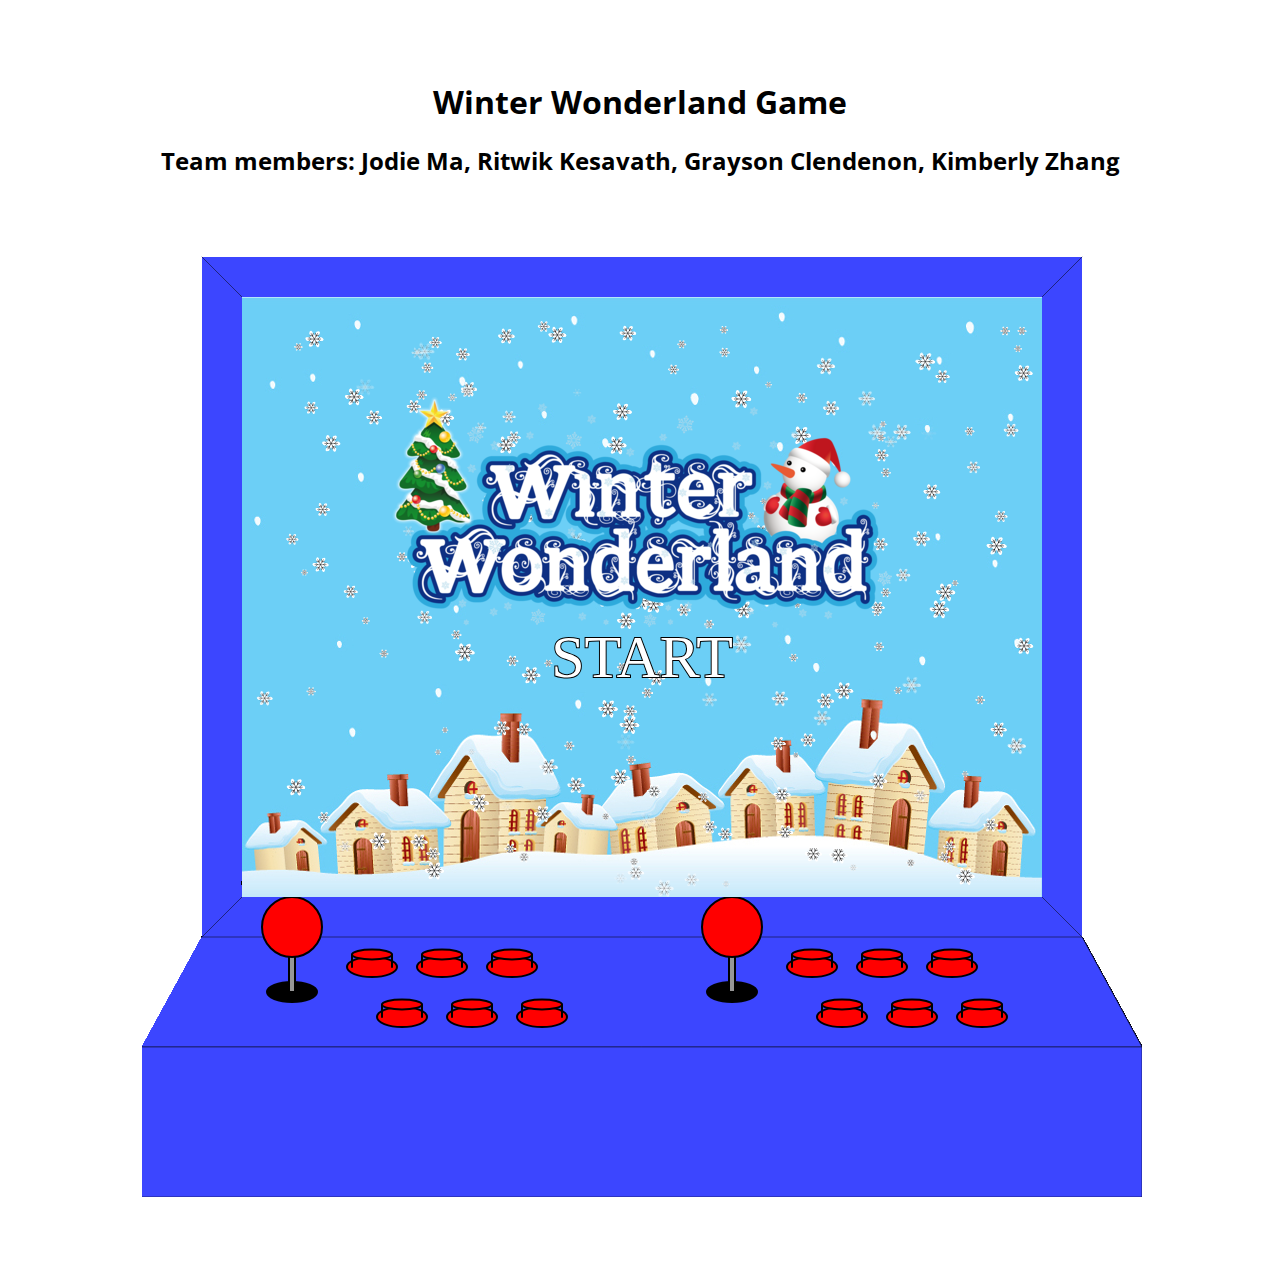
==== index.html @ 7ebbd22d "Updated html/js file" ====
<!DOCTYPE html>
<html>
<head>
   <title>Winter Wonderland Game</title>
   <link href="https://fonts.googleapis.com/css?family=Open+Sans:300" rel="stylesheet">
   <style>
        body {
            background: white;
            color: black;
            font-size: 12pt;
            font-family: 'Open Sans', sans-serif;
            margin: 80px;
        }
   </style>
</head>
<body> 
    <center>
    <h1>
       Winter Wonderland Game 
    </h1>
    <h2>
        Team members: Jodie Ma, Ritwik Kesavath, Grayson Clendenon, Kimberly Zhang
    </h2>
    <p>
        <script language="javascript" type="text/javascript" src="libraries/p5.js"></script>
        <script language="javascript" type="text/javascript" src="libraries/p5.sound.js"></script>
    </p>

    <div align="center">
    <script language="javascript" type="text/javascript" src="game.js"></script>
    </center>
    <!--img src="StoryBoardSketch.jpg" alt="Reference" style="width:500px;height:667px;"-->
    <!--img src="spaceinvaders.jpg" alt="Reference" style="width:480px;height:360px;"-->
    <!--img src="snowinvade.jpg" alt="Reference" style="width:307px;height:512px;"-->

    <embed src="frosty.mp3" autostart="true" loop="true" hidden="true"></embed>

    <style> body { text-align: center; } </style>
</body>
</center>
</html>
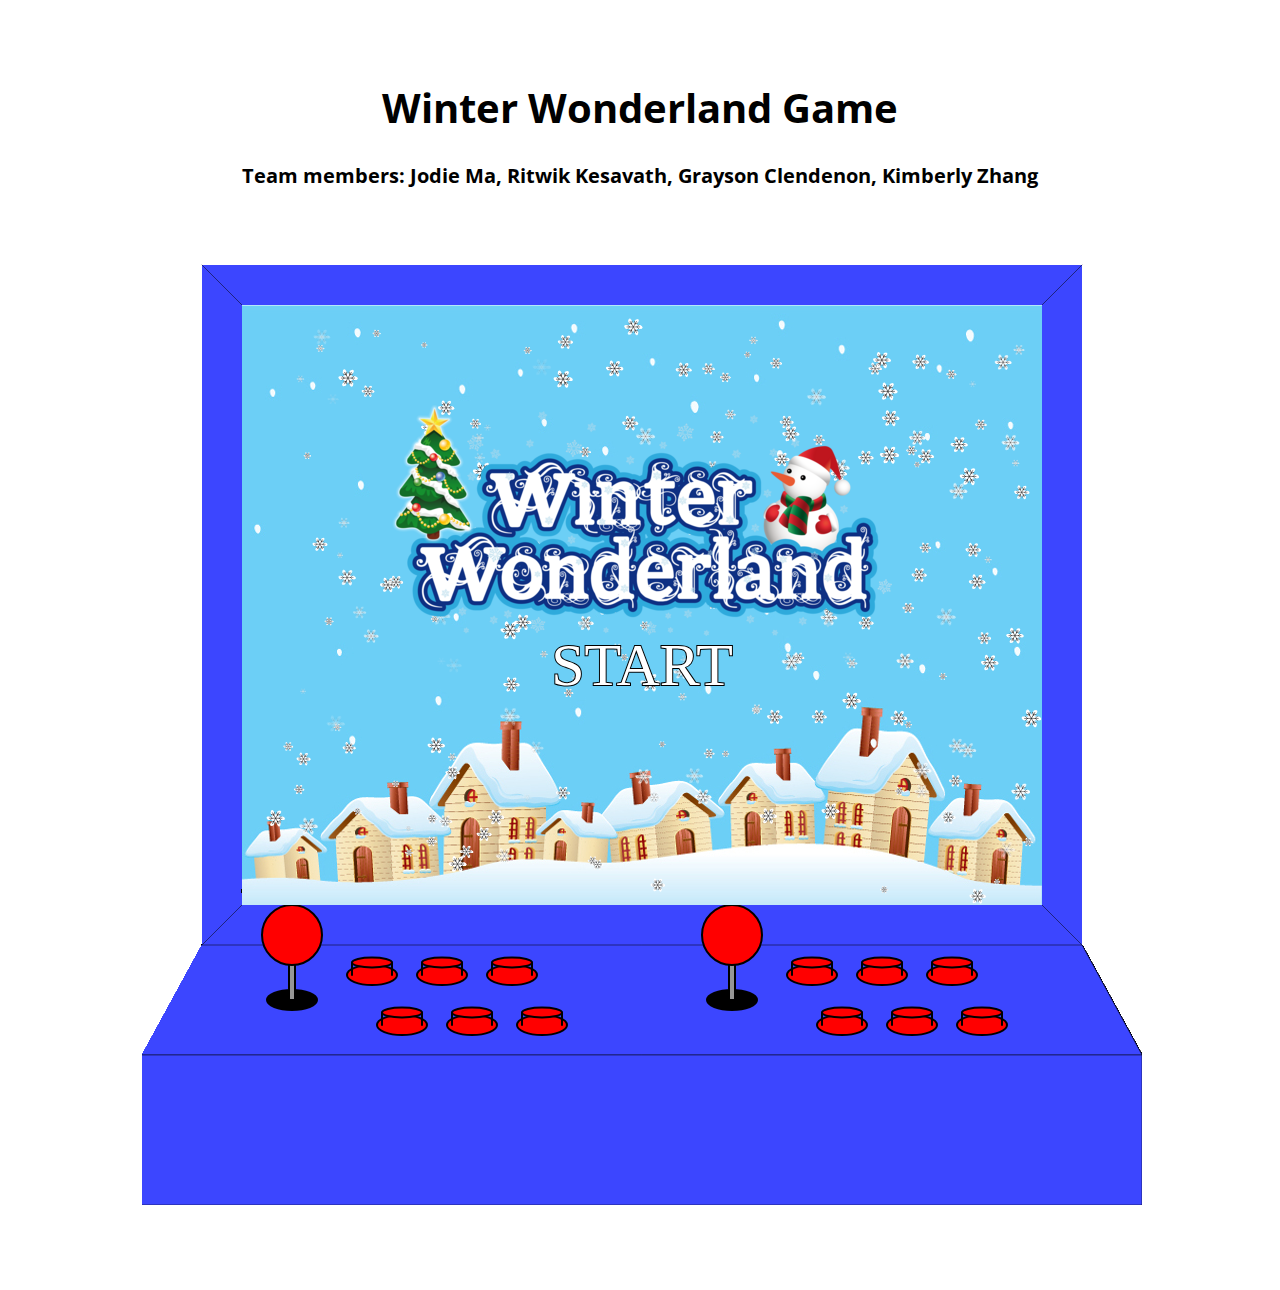
==== commit 73a4090b: "updated html file" ====
--- a/index.html
+++ b/index.html
@@ -8,9 +8,16 @@
         body {
             background: white;
             color: black;
-            font-size: 12pt;
             font-family: 'Open Sans', sans-serif;
             margin: 80px;
+        }
+
+        h1 {
+            font-size: 30pt;
+        }
+
+        h2 {
+            font-size: 15pt;
         }
    </style>
 </head>
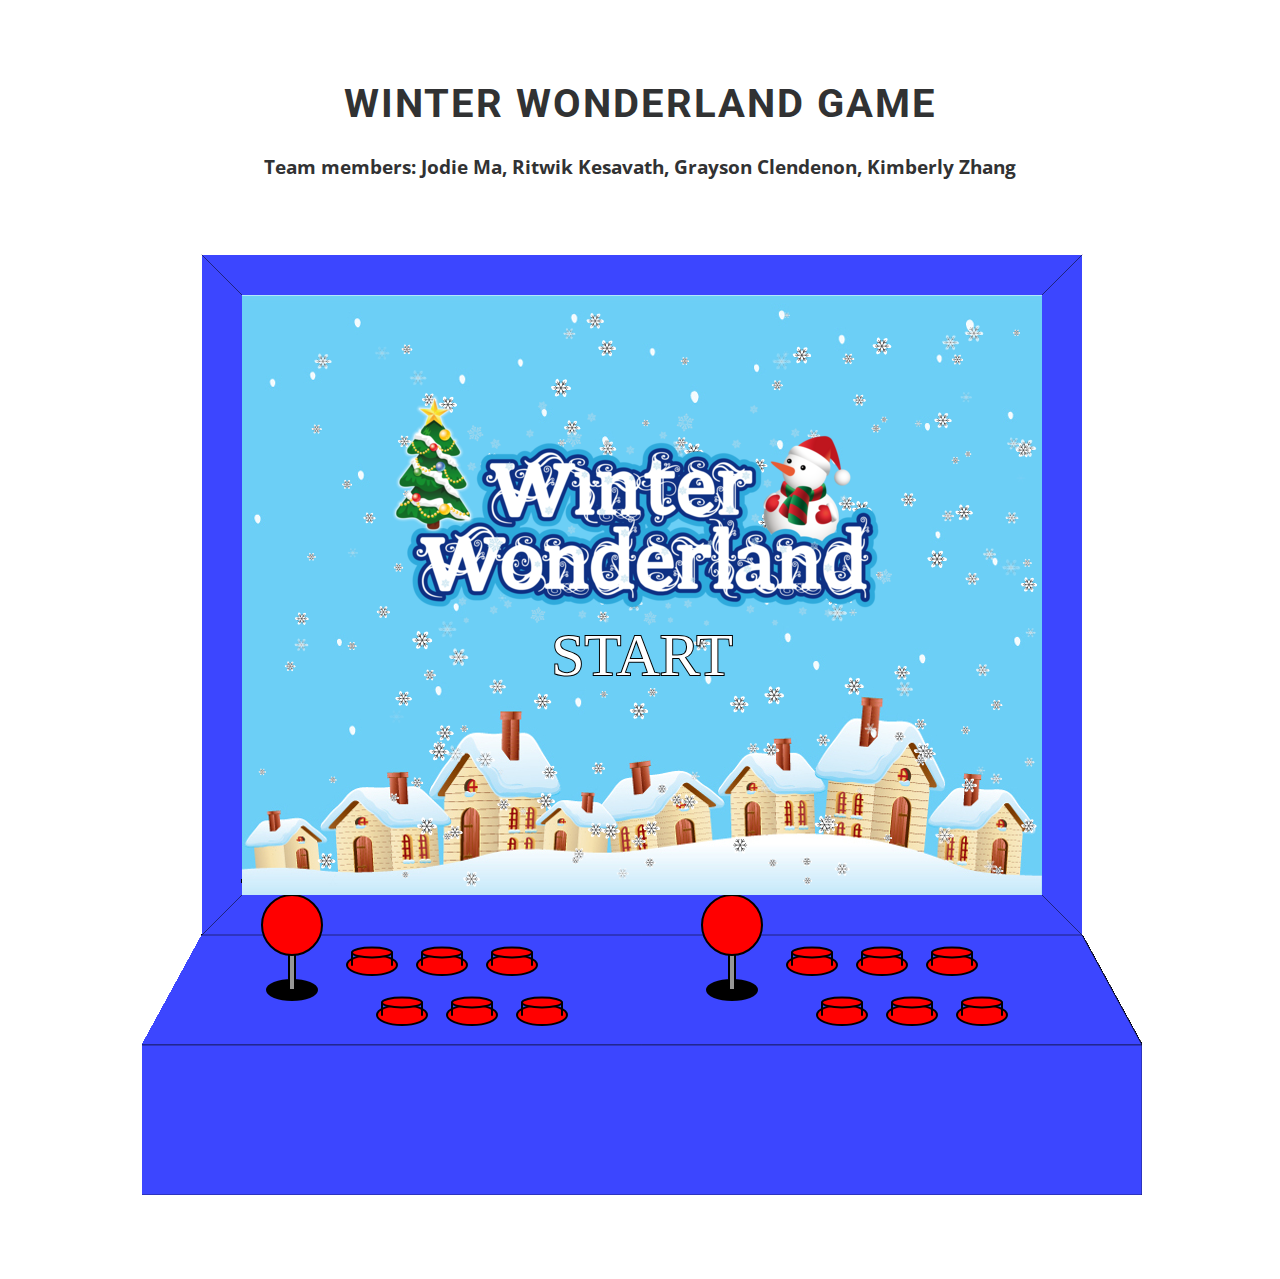
==== commit 24725f07: "Updated html file" ====
--- a/index.html
+++ b/index.html
@@ -3,32 +3,30 @@
 <html>
 <head>
    <title>Winter Wonderland Game</title>
-   <link href="https://fonts.googleapis.com/css?family=Open+Sans:300" rel="stylesheet">
+   <link href="https://fonts.googleapis.com/css?family=Open+Sans:300|Roboto:200" rel="stylesheet">
    <style>
         body {
             background: white;
-            color: black;
-            font-family: 'Open Sans', sans-serif;
+            color: #313233;
             margin: 80px;
         }
 
         h1 {
             font-size: 30pt;
+            font-family: 'Roboto', sans-serif;
+            letter-spacing: 2px;
         }
 
         h2 {
-            font-size: 15pt;
+            font-size: 14pt;
+            font-family: 'Open Sans', sans-serif;
         }
    </style>
 </head>
 <body> 
     <center>
-    <h1>
-       Winter Wonderland Game 
-    </h1>
-    <h2>
-        Team members: Jodie Ma, Ritwik Kesavath, Grayson Clendenon, Kimberly Zhang
-    </h2>
+    <h1>WINTER WONDERLAND GAME</h1>
+    <h2>Team members: Jodie Ma, Ritwik Kesavath, Grayson Clendenon, Kimberly Zhang</h2>
     <p>
         <script language="javascript" type="text/javascript" src="libraries/p5.js"></script>
         <script language="javascript" type="text/javascript" src="libraries/p5.sound.js"></script>
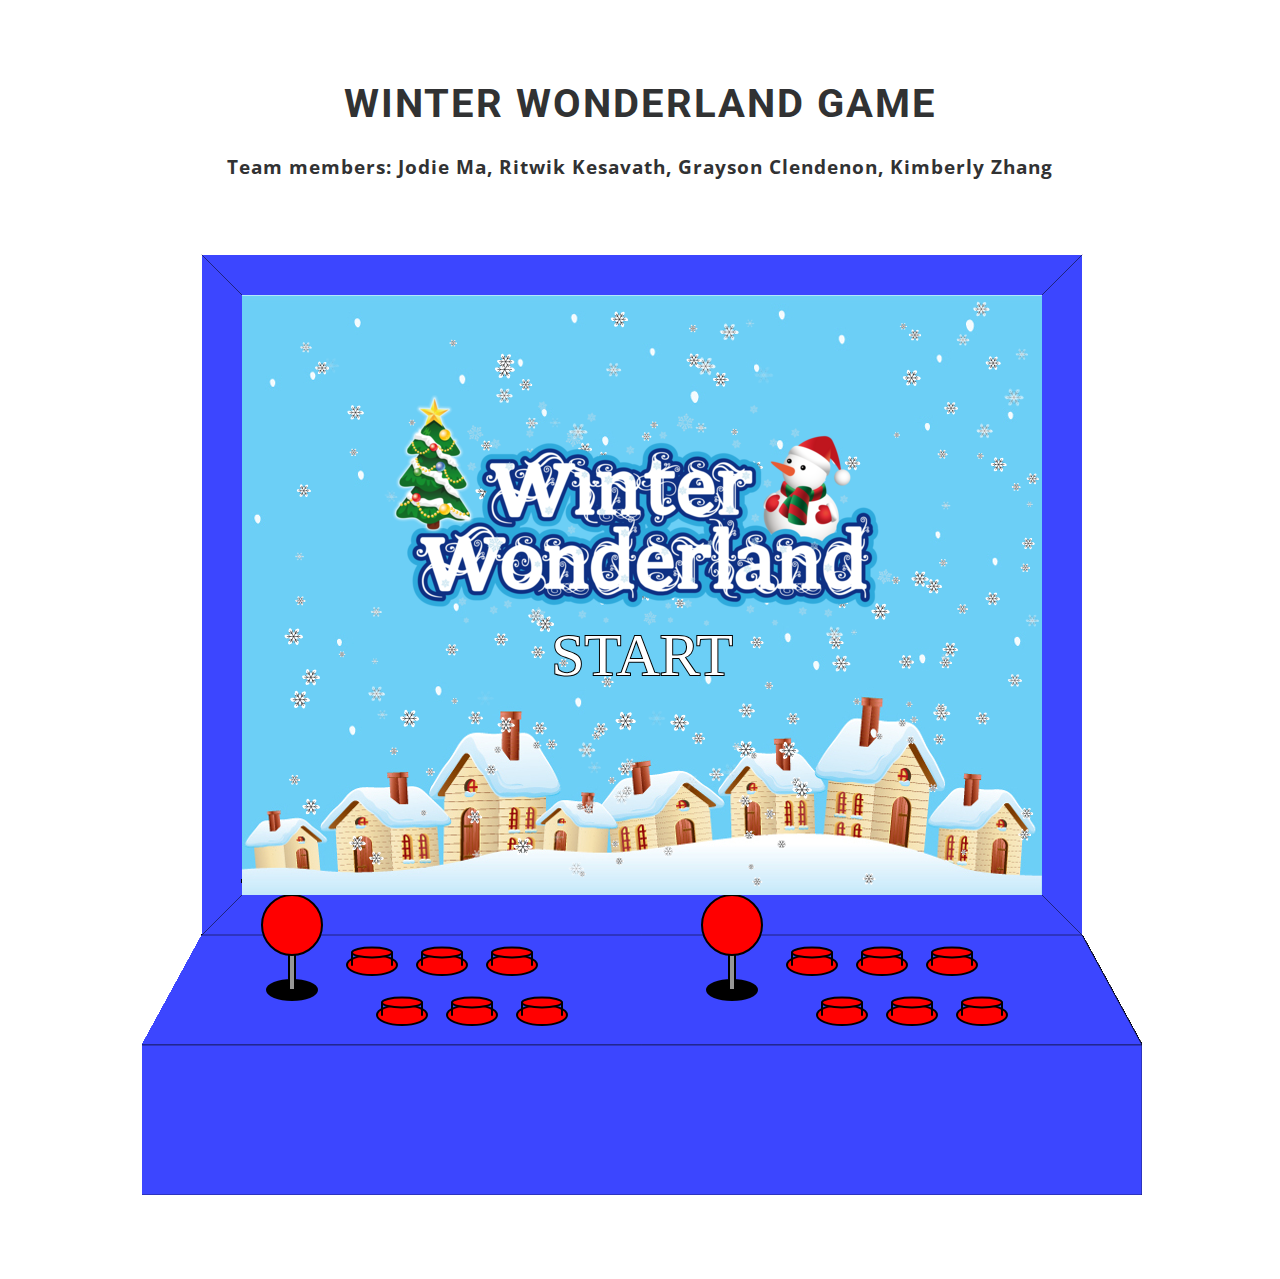
==== commit 2f9a01e8: "Updated html file" ====
--- a/index.html
+++ b/index.html
@@ -20,6 +20,7 @@
         h2 {
             font-size: 14pt;
             font-family: 'Open Sans', sans-serif;
+            letter-spacing: 1px;
         }
    </style>
 </head>
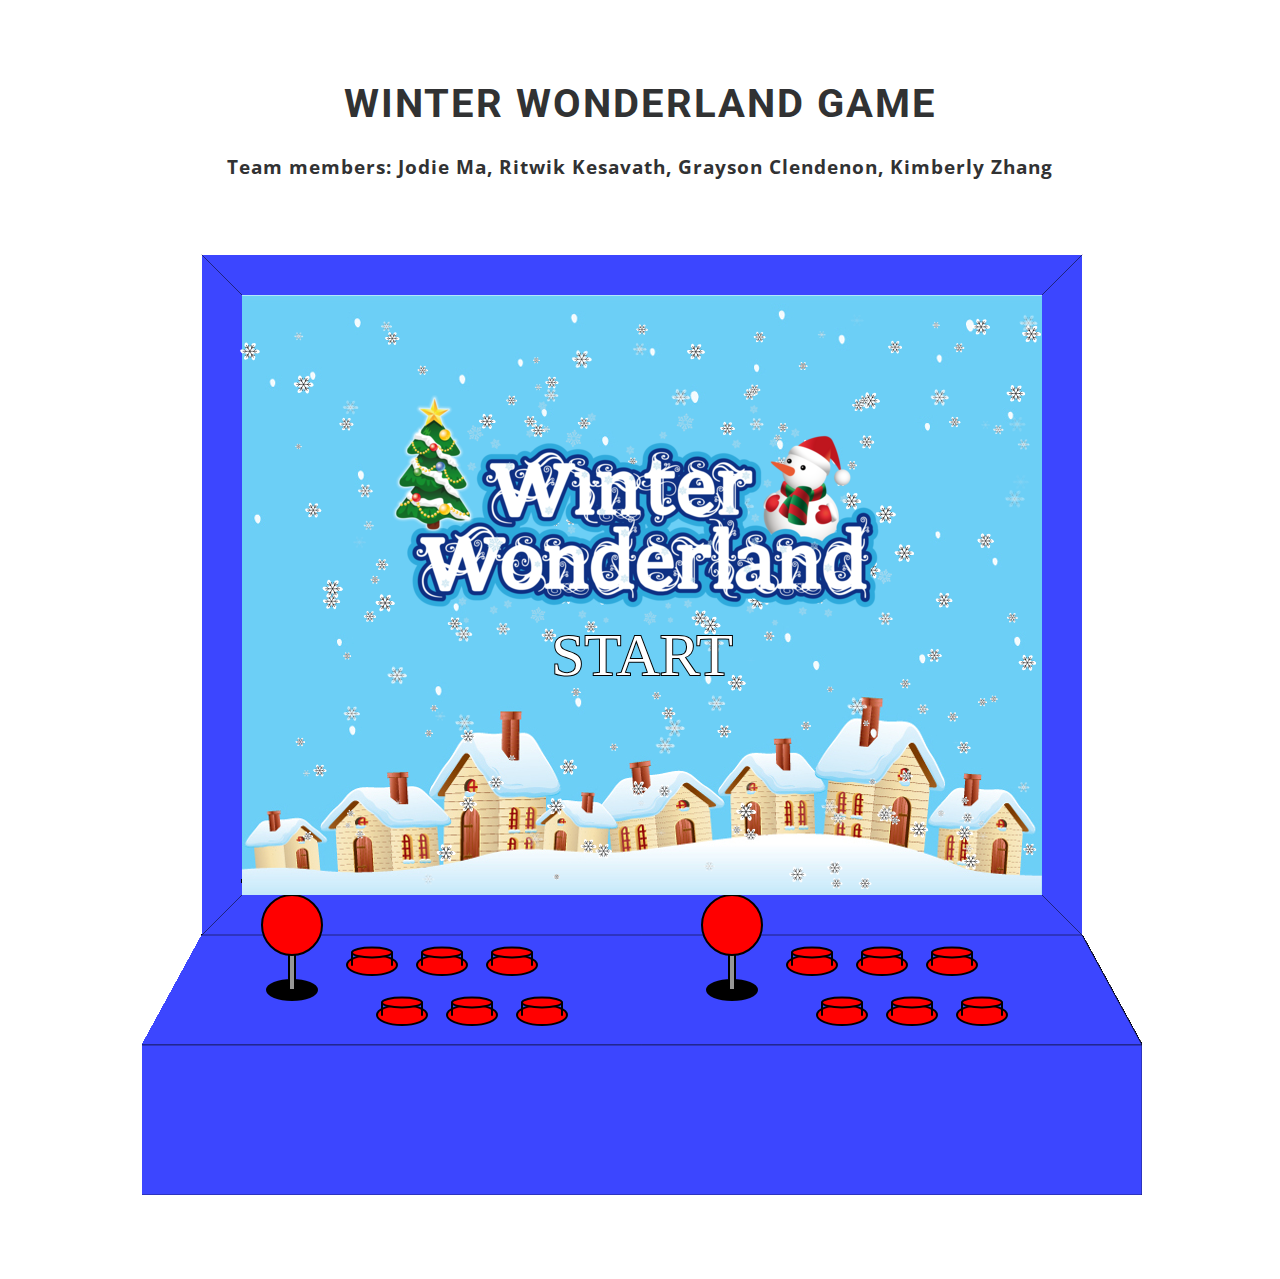
==== commit 76c1e929: "created css file" ====
--- a/index.html
+++ b/index.html
@@ -1,48 +1,22 @@
 
 <!DOCTYPE html>
 <html>
-<head>
-   <title>Winter Wonderland Game</title>
-   <link href="https://fonts.googleapis.com/css?family=Open+Sans:300|Roboto:200" rel="stylesheet">
-   <style>
-        body {
-            background: white;
-            color: #313233;
-            margin: 80px;
-        }
+	<head>
+	   <title>Winter Wonderland Game</title>
+	   <link href="https://fonts.googleapis.com/css?family=Open+Sans:300|Roboto:200" rel="stylesheet">
+	   <link rel="stylesheet" type="text/css" href="css/main.css">
+	</head>
+	<body> 
+	    <h1>WINTER WONDERLAND GAME</h1>
+	    <h2>Team members: Jodie Ma, Ritwik Kesavath, Grayson Clendenon, Kimberly Zhang</h2>
+	    <p>
+	        <script language="javascript" type="text/javascript" src="libraries/p5.js"></script>
+	        <script language="javascript" type="text/javascript" src="libraries/p5.sound.js"></script>
+	    </p>
 
-        h1 {
-            font-size: 30pt;
-            font-family: 'Roboto', sans-serif;
-            letter-spacing: 2px;
-        }
+	    <script language="javascript" type="text/javascript" src="game.js"></script>
 
-        h2 {
-            font-size: 14pt;
-            font-family: 'Open Sans', sans-serif;
-            letter-spacing: 1px;
-        }
-   </style>
-</head>
-<body> 
-    <center>
-    <h1>WINTER WONDERLAND GAME</h1>
-    <h2>Team members: Jodie Ma, Ritwik Kesavath, Grayson Clendenon, Kimberly Zhang</h2>
-    <p>
-        <script language="javascript" type="text/javascript" src="libraries/p5.js"></script>
-        <script language="javascript" type="text/javascript" src="libraries/p5.sound.js"></script>
-    </p>
+	    <embed src="frosty.mp3" autostart="true" loop="true" hidden="true"></embed>
 
-    <div align="center">
-    <script language="javascript" type="text/javascript" src="game.js"></script>
-    </center>
-    <!--img src="StoryBoardSketch.jpg" alt="Reference" style="width:500px;height:667px;"-->
-    <!--img src="spaceinvaders.jpg" alt="Reference" style="width:480px;height:360px;"-->
-    <!--img src="snowinvade.jpg" alt="Reference" style="width:307px;height:512px;"-->
-
-    <embed src="frosty.mp3" autostart="true" loop="true" hidden="true"></embed>
-
-    <style> body { text-align: center; } </style>
-</body>
-</center>
+	</body>
 </html>
--- a/css/main.css
+++ b/css/main.css
@@ -0,0 +1,19 @@
+
+body {
+    text-align: center;
+    background: white;
+    color: #313233;
+    margin: 80px;
+}
+
+h1 {
+    font-size: 30pt;
+    font-family: 'Roboto', sans-serif;
+    letter-spacing: 2px;
+}
+
+h2 {
+    font-size: 14pt;
+    font-family: 'Open Sans', sans-serif;
+    letter-spacing: 1px;
+}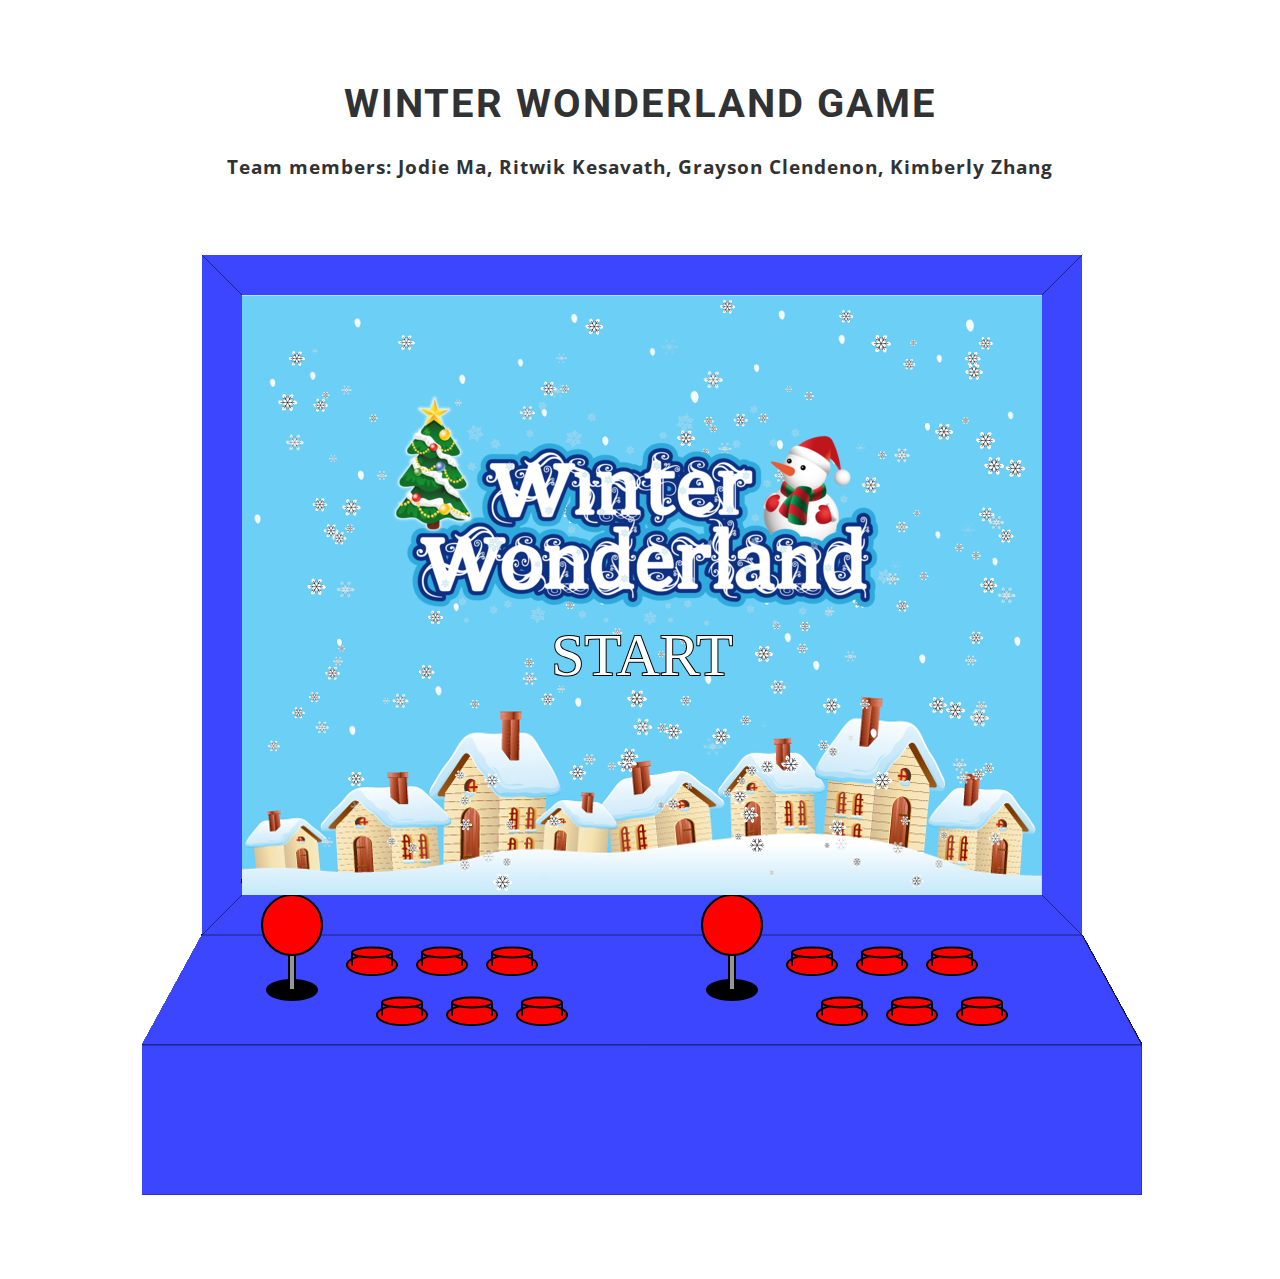
==== commit e707c2c1: "adjusted game position" ====
--- a/index.html
+++ b/index.html
@@ -14,7 +14,9 @@
 	        <script language="javascript" type="text/javascript" src="libraries/p5.sound.js"></script>
 	    </p>
 
-	    <script language="javascript" type="text/javascript" src="game.js"></script>
+	    <div id="game">
+	    	<script language="javascript" type="text/javascript" src="game.js"></script>
+		</div>
 
 	    <embed src="frosty.mp3" autostart="true" loop="true" hidden="true"></embed>
 
--- a/css/main.css
+++ b/css/main.css
@@ -16,4 +16,8 @@
     font-size: 14pt;
     font-family: 'Open Sans', sans-serif;
     letter-spacing: 1px;
+}
+
+#game {
+    float: left;
 }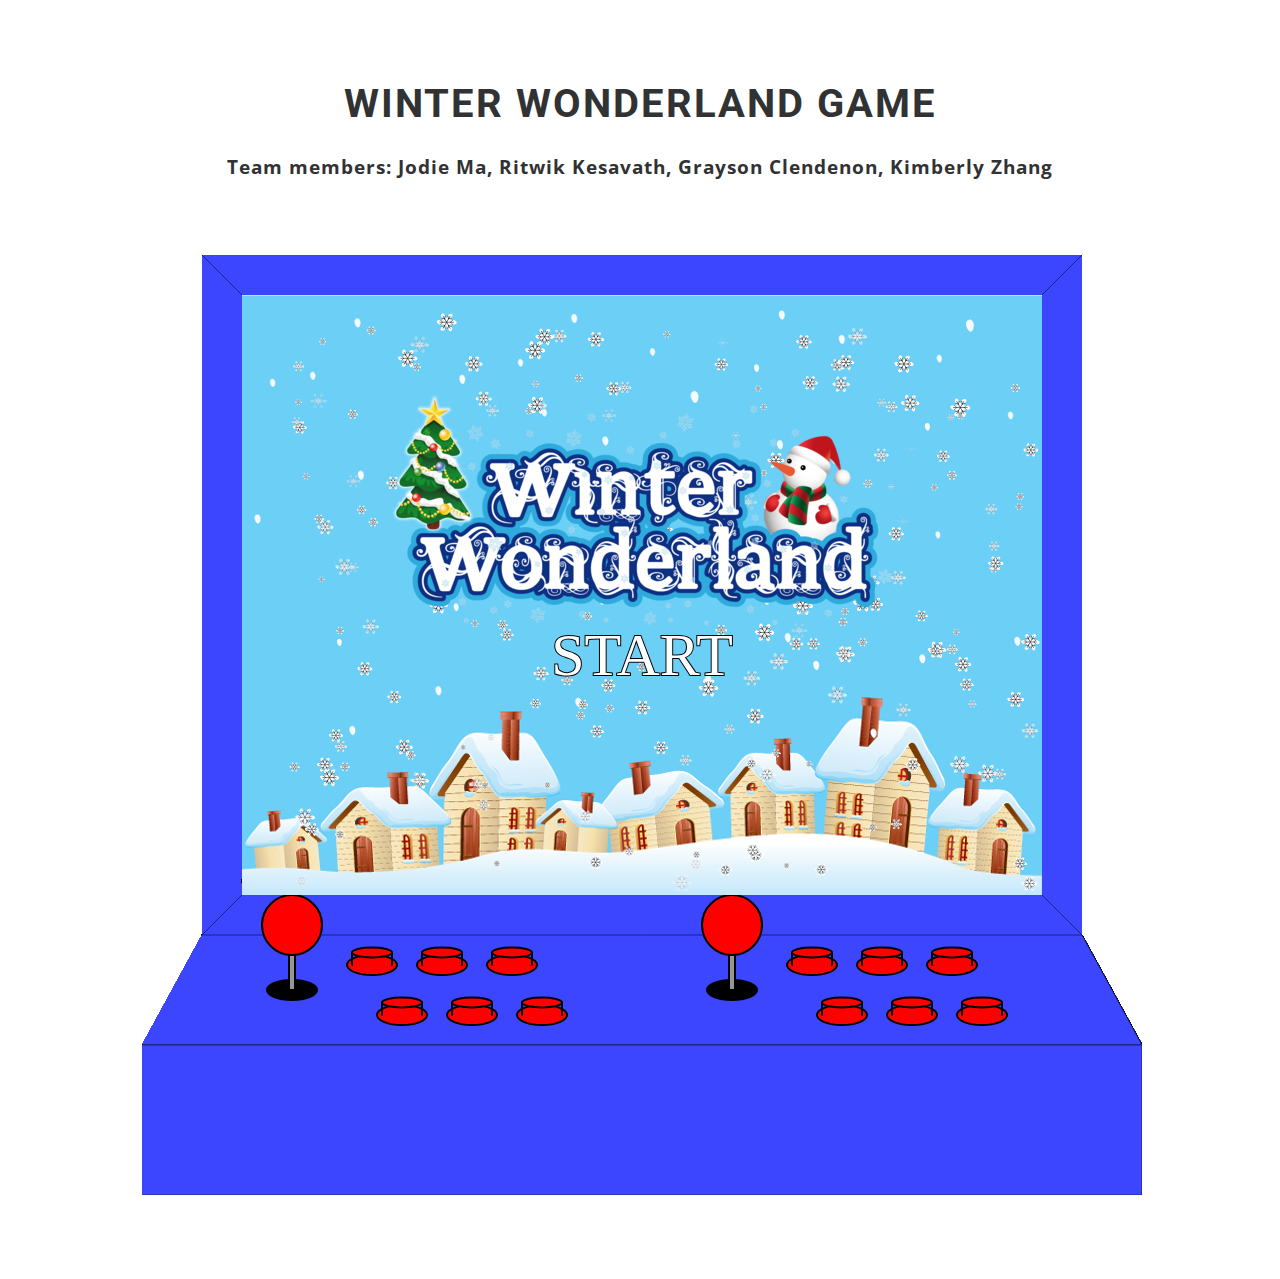
==== commit f5cd7dde: "changed font" ====
--- a/index.html
+++ b/index.html
@@ -14,9 +14,7 @@
 	        <script language="javascript" type="text/javascript" src="libraries/p5.sound.js"></script>
 	    </p>
 
-	    <div id="game">
-	    	<script language="javascript" type="text/javascript" src="game.js"></script>
-		</div>
+	    <script language="javascript" type="text/javascript" src="game.js"></script>
 
 	    <embed src="frosty.mp3" autostart="true" loop="true" hidden="true"></embed>
 
--- a/css/main.css
+++ b/css/main.css
@@ -17,7 +17,3 @@
     font-family: 'Open Sans', sans-serif;
     letter-spacing: 1px;
 }
-
-#game {
-    float: left;
-}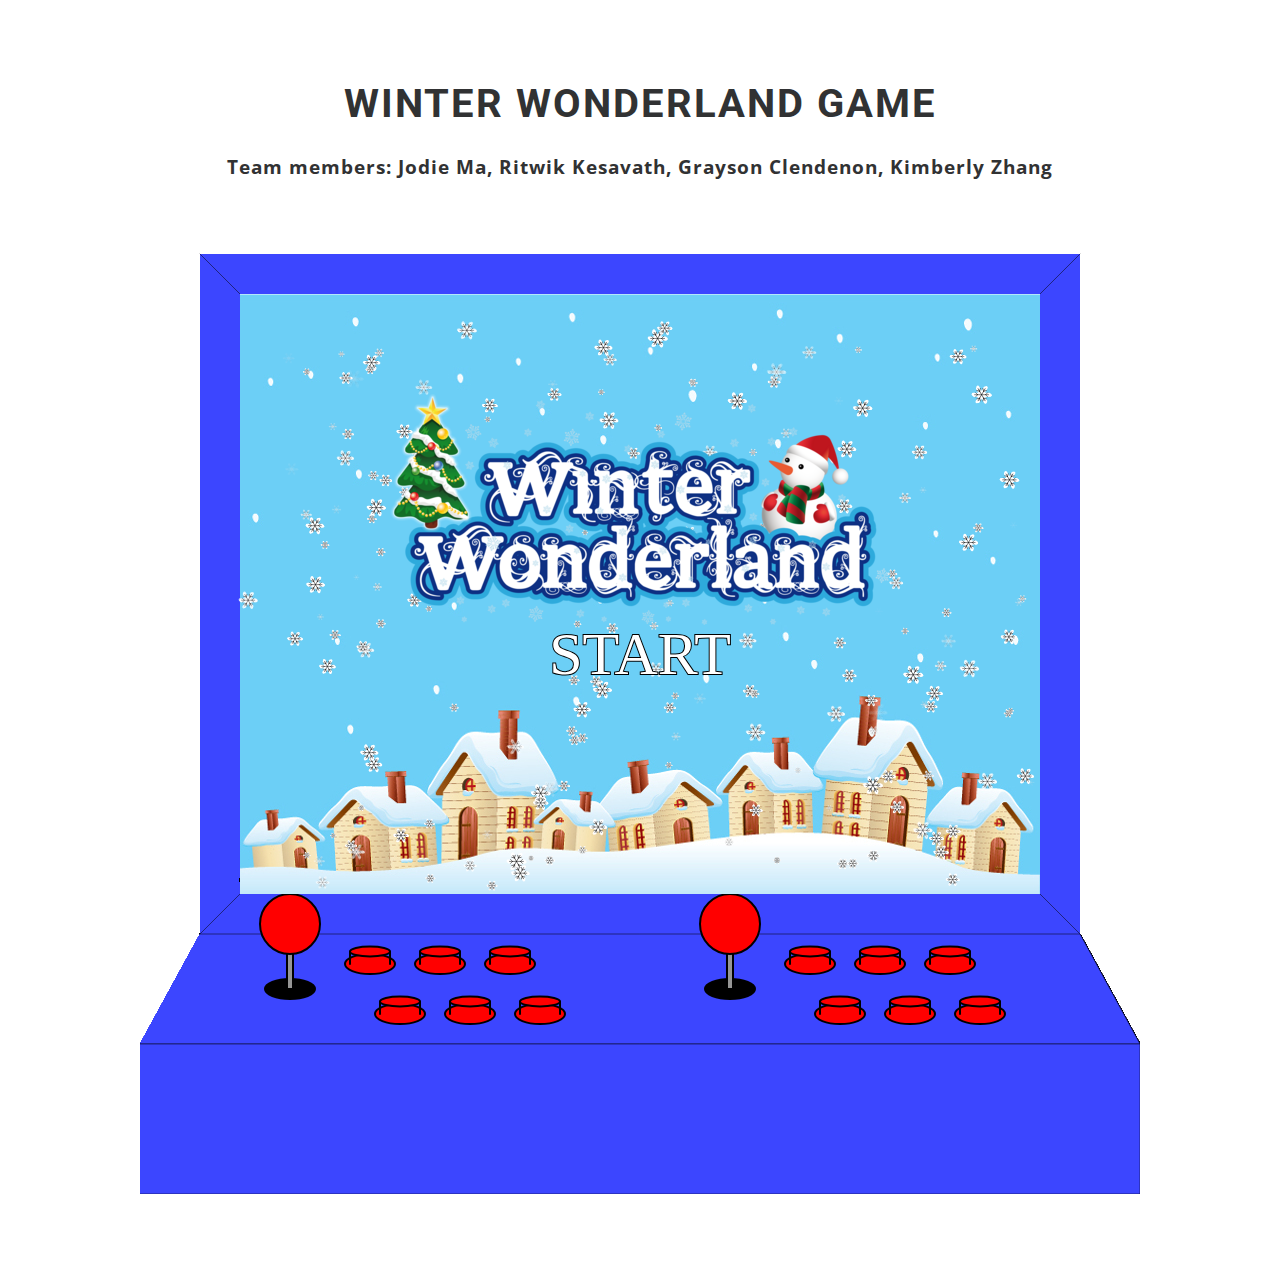
==== commit d60e7e2b: "changed font back" ====
--- a/index.html
+++ b/index.html
@@ -1,22 +1,26 @@
 
 <!DOCTYPE html>
 <html>
-	<head>
-	   <title>Winter Wonderland Game</title>
-	   <link href="https://fonts.googleapis.com/css?family=Open+Sans:300|Roboto:200" rel="stylesheet">
-	   <link rel="stylesheet" type="text/css" href="css/main.css">
-	</head>
-	<body> 
-	    <h1>WINTER WONDERLAND GAME</h1>
-	    <h2>Team members: Jodie Ma, Ritwik Kesavath, Grayson Clendenon, Kimberly Zhang</h2>
-	    <p>
-	        <script language="javascript" type="text/javascript" src="libraries/p5.js"></script>
-	        <script language="javascript" type="text/javascript" src="libraries/p5.sound.js"></script>
-	    </p>
+    <head>
+        <title>Winter Wonderland Game</title>
+        <link href="https://fonts.googleapis.com/css?family=Open+Sans:300|Roboto:200" rel="stylesheet">
+        <link rel="stylesheet" type="text/css" href="css/main.css">
+    </head>
+    <body> 
+        <h1>WINTER WONDERLAND GAME</h1>
+        <h2>Team members: Jodie Ma, Ritwik Kesavath, Grayson Clendenon, Kimberly Zhang</h2>
 
-	    <script language="javascript" type="text/javascript" src="game.js"></script>
+        <audio id="backgroundMusic" autoplay loop>
+            <source src="frosty.mp3" type="audio/mpeg">
+        </audio>
 
-	    <embed src="frosty.mp3" autostart="true" loop="true" hidden="true"></embed>
+        <script>
+            var music = document.getElementById("backgroundMusic");
+            music.volume = 0.1;
+        </script>
 
-	</body>
+        <script language="javascript" type="text/javascript" src="libraries/p5.js"></script>
+        <script language="javascript" type="text/javascript" src="libraries/p5.sound.js"></script>
+        <script language="javascript" type="text/javascript" src="game.js"></script>
+    </body>
 </html>
